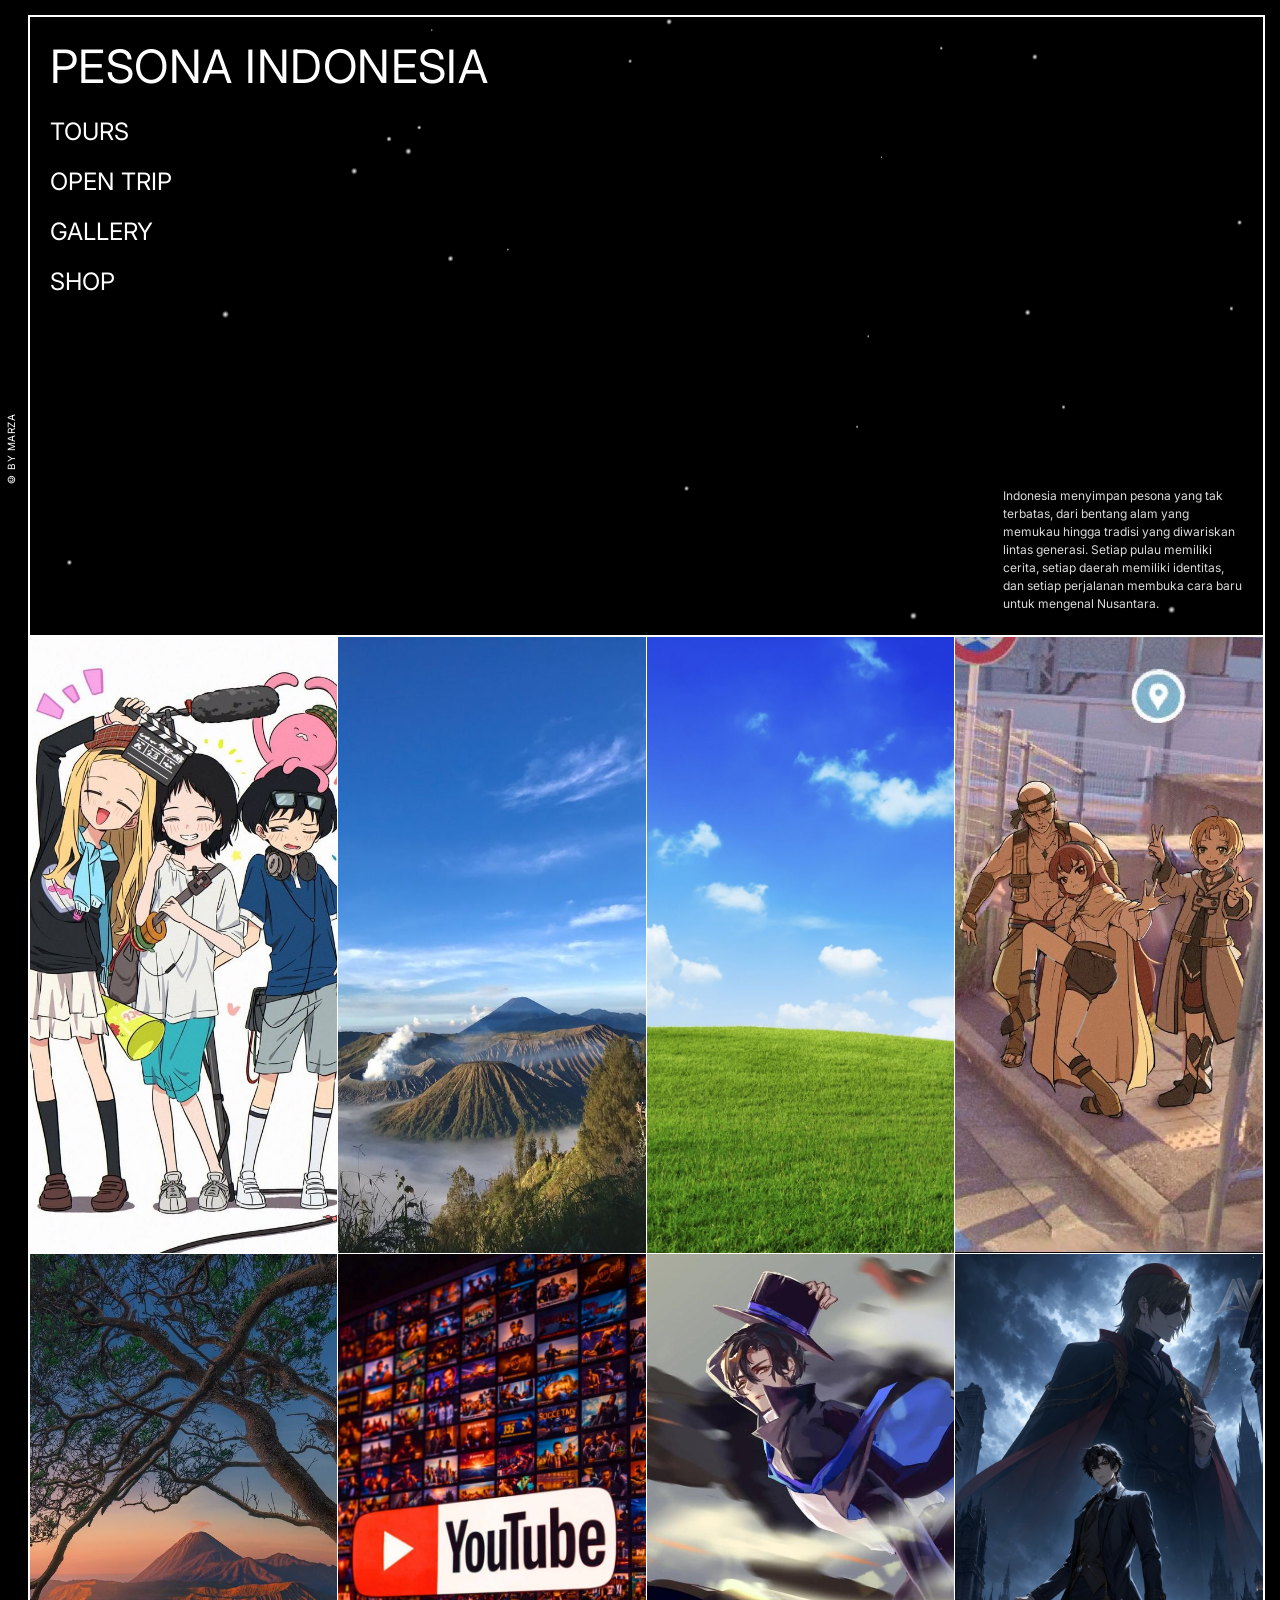
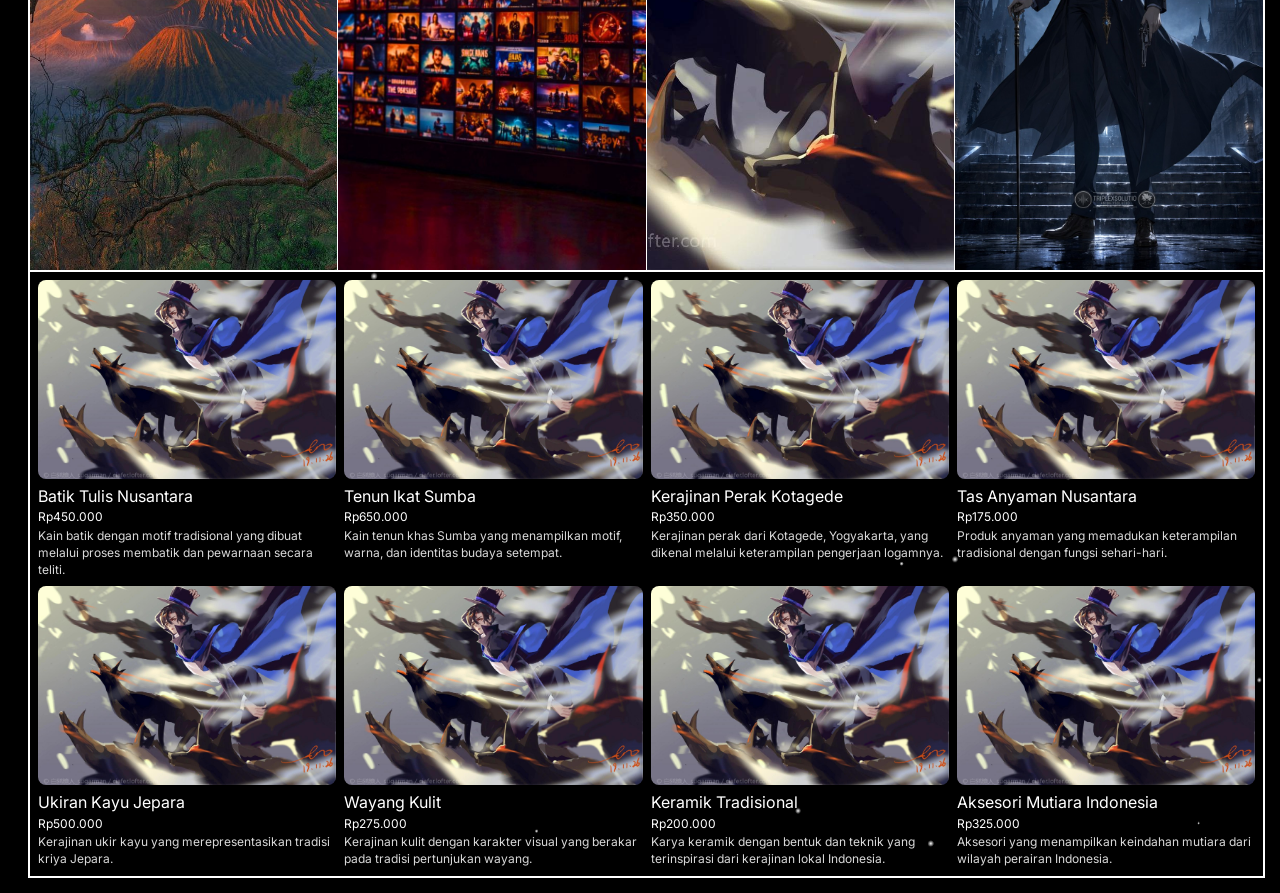
==== index.html @ 9a18dd90 "hari penghakiman di mulai di hari rabu" ====
<!DOCTYPE html>
<html lang="id">

<head>
  <meta charset="UTF-8">
  <meta name="viewport" content="width=device-width, initial-scale=1">
  <title>Pesona Indonesia</title>
  <link rel="preconnect" href="https://fonts.googleapis.com">
  <link rel="preconnect" href="https://fonts.gstatic.com" crossorigin>
  <link href="https://fonts.googleapis.com/css2?family=Inter:wght@300;400&display=swap" rel="stylesheet">
  <link rel="stylesheet" href="style.css">

</head>

<body>
  <p class="credit">© BY MARZA</p>
  <div class="frame finisher-header">

    <header class="hero" id="top">
      <div class="hero-left">
        <h1>PESONA INDONESIA</h1>
        <nav aria-label="Navigasi utama">
          <ul>
            <li><a href="#tours">TOURS</a></li>
            <li><a href="#open-trip">OPEN TRIP</a></li>
            <li><a href="#gallery">GALLERY</a></li>
            <li><a href="#shop">SHOP</a></li>
          </ul>
        </nav>
      </div>
      <p class="hero-text">Indonesia menyimpan pesona yang tak terbatas, dari bentang alam yang memukau hingga tradisi
        yang diwariskan lintas generasi. Setiap pulau memiliki cerita, setiap daerah memiliki identitas, dan setiap
        perjalanan membuka cara baru untuk mengenal Nusantara.</p>
    </header>

    <main>
      <section class="gallery" id="gallery" aria-label="Galeri destinasi">
        <div class="gallery-row" id="tours">
          <figure><img src="imagesguua/images(1).jpg" alt="Persawahan dan pegunungan Bali" style="object-position:center">
          </figure>
          <figure><img src="imagesguua/images(2).jpg" alt="Candi Borobudur, Jawa Tengah"></figure>
          <figure><img src="imagesguua/images(3).jpg" alt="Lanskap Taman Nasional Komodo, Labuan Bajo"></figure>
          <figure><img src="imagesguua/images(4).jpg" alt="Rumah adat Tongkonan, Toraja"></figure>
        </div>
        <div class="gallery-row" id="open-trip">
          <figure><img src="imagesguua/images(5).jpg" alt="Danau Toba dan Pulau Samosir"></figure>
          <figure><img src="imagesguua/images(6).jpg" alt="Laut dan pulau karst Raja Ampat"></figure>
          <figure><img src="imagesguua/images.jpg" alt="Kegiatan membatik tradisional"></figure>
          <figure><img src="imagesguua/images9.jpg" alt="Tari tradisional Indonesia dengan busana adat"></figure>
        </div>
      </section>

      <section class="shop" id="shop" aria-label="Katalog kerajinan">
        <article class="card">
          <img src="imagesguua/images.jpg" alt="Batik Tulis Nusantara">
          <h2>Batik Tulis Nusantara</h2>
          <p class="price">Rp450.000</p>
          <p class="desc">Kain batik dengan motif tradisional yang dibuat melalui proses membatik dan pewarnaan secara
            teliti.</p>
        </article>
        <article class="card">
          <img src="imagesguua/images.jpg" alt="Tenun Ikat Sumba">
          <h2>Tenun Ikat Sumba</h2>
          <p class="price">Rp650.000</p>
          <p class="desc">Kain tenun khas Sumba yang menampilkan motif, warna, dan identitas budaya setempat.</p>
        </article>
        <article class="card">
          <img src="imagesguua/images.jpg" alt="Kerajinan Perak Kotagede">
          <h2>Kerajinan Perak Kotagede</h2>
          <p class="price">Rp350.000</p>
          <p class="desc">Kerajinan perak dari Kotagede, Yogyakarta, yang dikenal melalui keterampilan pengerjaan
            logamnya.</p>
        </article>
        <article class="card">
          <img src="imagesguua/images.jpg" alt="Tas Anyaman Nusantara">
          <h2>Tas Anyaman Nusantara</h2>
          <p class="price">Rp175.000</p>
          <p class="desc">Produk anyaman yang memadukan keterampilan tradisional dengan fungsi sehari-hari.</p>
        </article>
        <article class="card">
          <img src="imagesguua/images.jpg" alt="Ukiran Kayu Jepara">
          <h2>Ukiran Kayu Jepara</h2>
          <p class="price">Rp500.000</p>
          <p class="desc">Kerajinan ukir kayu yang merepresentasikan tradisi kriya Jepara.</p>
        </article>
        <article class="card">
          <img src="imagesguua/images.jpg" alt="Wayang Kulit">
          <h2>Wayang Kulit</h2>
          <p class="price">Rp275.000</p>
          <p class="desc">Kerajinan kulit dengan karakter visual yang berakar pada tradisi pertunjukan wayang.</p>
        </article>
        <article class="card">
          <img src="imagesguua/images.jpg" alt="Keramik Tradisional">
          <h2>Keramik Tradisional</h2>
          <p class="price">Rp200.000</p>
          <p class="desc">Karya keramik dengan bentuk dan teknik yang terinspirasi dari kerajinan lokal Indonesia.</p>
        </article>
        <article class="card">
          <img src="imagesguua/images.jpg" alt="Aksesori Mutiara Indonesia">
          <h2>Aksesori Mutiara Indonesia</h2>
          <p class="price">Rp325.000</p>
          <p class="desc">Aksesori yang menampilkan keindahan mutiara dari wilayah perairan Indonesia.</p>
        </article>
      </section>
    </main>

    <footer class="sr-only">
      <p>Pesona Indonesia. Harga adalah contoh untuk kebutuhan desain.</p>
    </footer>
  </div>
  <script src="finisher-header.es5.min.js"></script>
  <script type="text/javascript">
    new FinisherHeader({
      "count": 100,
      "size": {
        "min": 2,
        "max": 8,
        "pulse": 0
      },
      "speed": {
        "x": {
          "min": 0,
          "max": 0.4
        },
        "y": {
          "min": 0,
          "max": 0.6
        }
      },
      "colors": {
        "background": "#000000",
        "particles": [
          "#ffffff"
        ]
      },
      "blending": "overlay",
      "opacity": {
        "center": 1,
        "edge": 0
      },
      "skew": -2,
      "shapes": [
        "c"
      ]
    });
  </script>
</body>

</html>
---- style.css ----
*,
*::before,
*::after {
  box-sizing: border-box;
  margin: 0;
  padding: 0
}

html {
  scroll-behavior: smooth;
  background: #000
}

body {
  background: #000;
  color: #fff;
  font-family: "Inter", Arial, Helvetica, sans-serif;
  font-weight: 400;
  line-height: 1.4;
  padding: 15px 15px 15px 28px
}

a {
  color: #fff;
  text-decoration: none
}

a:hover,
a:focus-visible {
  text-decoration: underline;
  text-underline-offset: 6px
}

ul {
  list-style: none
}

img {
  display: block;
  width: 100%;
  height: 100%;
  object-fit: cover;
  background: #D9D9D9;
  color: #D9D9D9
}

.credit {
  position: fixed;
  left: 4px;
  top: 50%;
  writing-mode: vertical-lr;
  transform: rotate(180deg) translateY(50%);
  font-size: 10px;
  letter-spacing: .05em;
  color: #fff
}

.frame {
  position: relative;
  z-index: 0;
  overflow: hidden;
  border: 2px solid #fff
}

.hero {
  position: relative;
  z-index: 0;
  overflow: hidden;
  display: flex;
  justify-content: space-between;
  align-items: flex-end;
  min-height: 620px;
  padding: 24px 20px 22px;
  border-bottom: 2px solid #fff;
  gap: 24px
}

.hero-left {
  align-self: flex-start
}

.hero h1 {
  font-size: 46px;
  font-weight: 400;
  line-height: 1.1;
  letter-spacing: .01em;
  margin-bottom: 28px
}

.hero nav li {
  font-size: 24px;
  line-height: 1;
  margin-bottom: 26px
}

.hero-text {
  width: min(240px, 100%);
  font-size: 12px;
  color: #D9D9D9;
  line-height: 1.5
}

.gallery-row {
  display: grid;
  grid-template-columns: repeat(4, 1fr);
  scroll-margin-top: 15px
}

.gallery-row figure {
  aspect-ratio: 1/2;
  border-right: 1px solid #fff;
  border-bottom: 1px solid #fff;
  overflow: hidden;
  background: #D9D9D9
}

.gallery-row figure:last-child {
  border-right: 0
}

.gallery {
  border-bottom: 2px solid #fff
}

.gallery-row:last-child figure {
  border-bottom: 0
}

.shop {
  display: grid;
  grid-template-columns: repeat(4, 1fr);
  gap: 8px 8px;
  padding: 8px
}

.card img {
  aspect-ratio: 1.5/1;
  height: auto;
  border-radius: 8px
}

.card h2 {
  font-size: 16px;
  font-weight: 400;
  margin-top: 6px
}

.card .price {
  font-size: 12px;
  margin-top: 2px
}

.card .desc {
  font-size: 12px;
  color: #D9D9D9;
  margin-top: 2px
}

.sr-only {
  position: absolute;
  width: 1px;
  height: 1px;
  overflow: hidden;
  clip: rect(0 0 0 0);
  white-space: nowrap
}

@media (max-width:1024px) {
  .hero h1 {
    font-size: 38px
  }

  .hero nav li {
    font-size: 21px
  }
}

@media (max-width:768px) {
  body {
    padding: 10px 10px 10px 22px
  }

  .hero {
    flex-direction: column;
    align-items: flex-start;
    min-height: 0;
    padding: 18px 14px
  }

  .hero h1 {
    font-size: 30px
  }

  .hero nav li {
    font-size: 20px;
    margin-bottom: 16px
  }

  .hero-text {
    width: 100%;
    max-width: 420px
  }

  .gallery-row {
    grid-template-columns: repeat(2, 1fr)
  }

  .gallery-row figure:nth-child(2n) {
    border-right: 0
  }

  .shop {
    grid-template-columns: repeat(2, 1fr)
  }
}

@media (max-width:480px) {
  .hero h1 {
    font-size: 24px
  }

  .shop {
    grid-template-columns: 1fr
  }
}
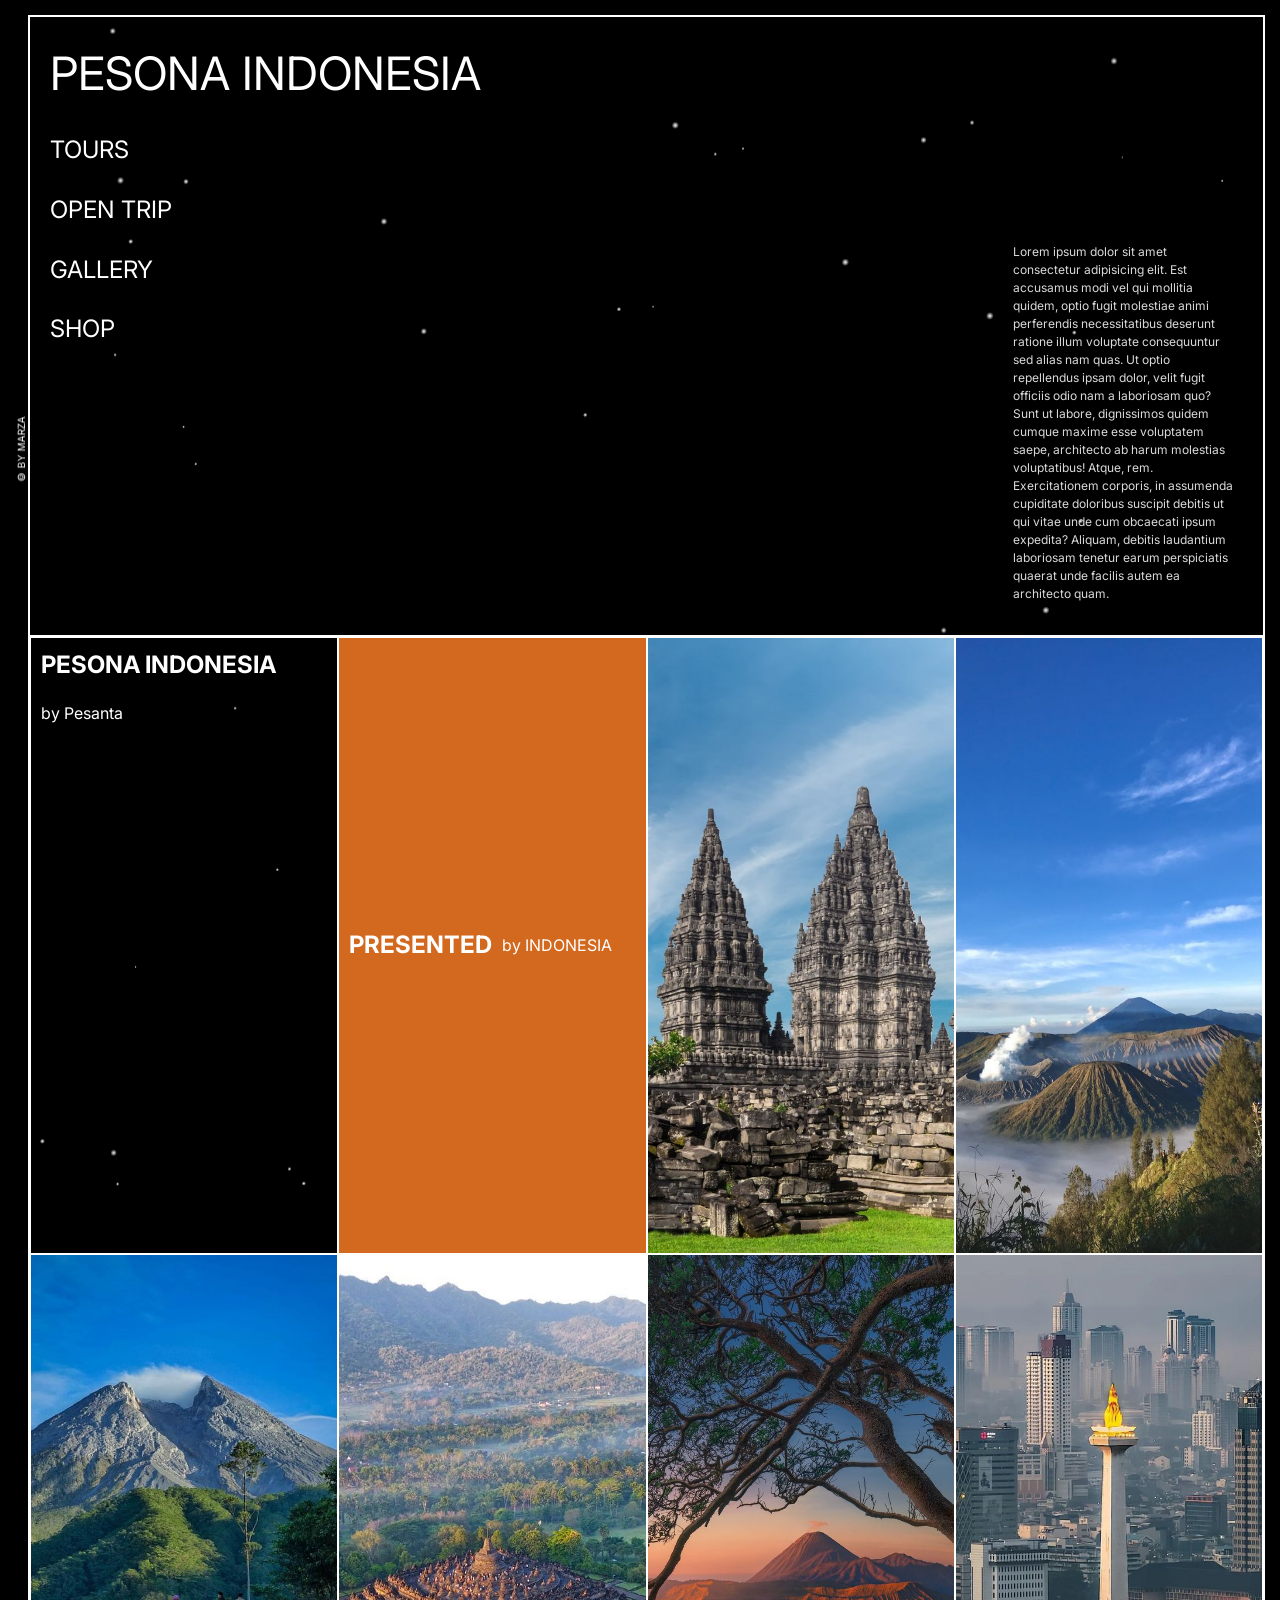
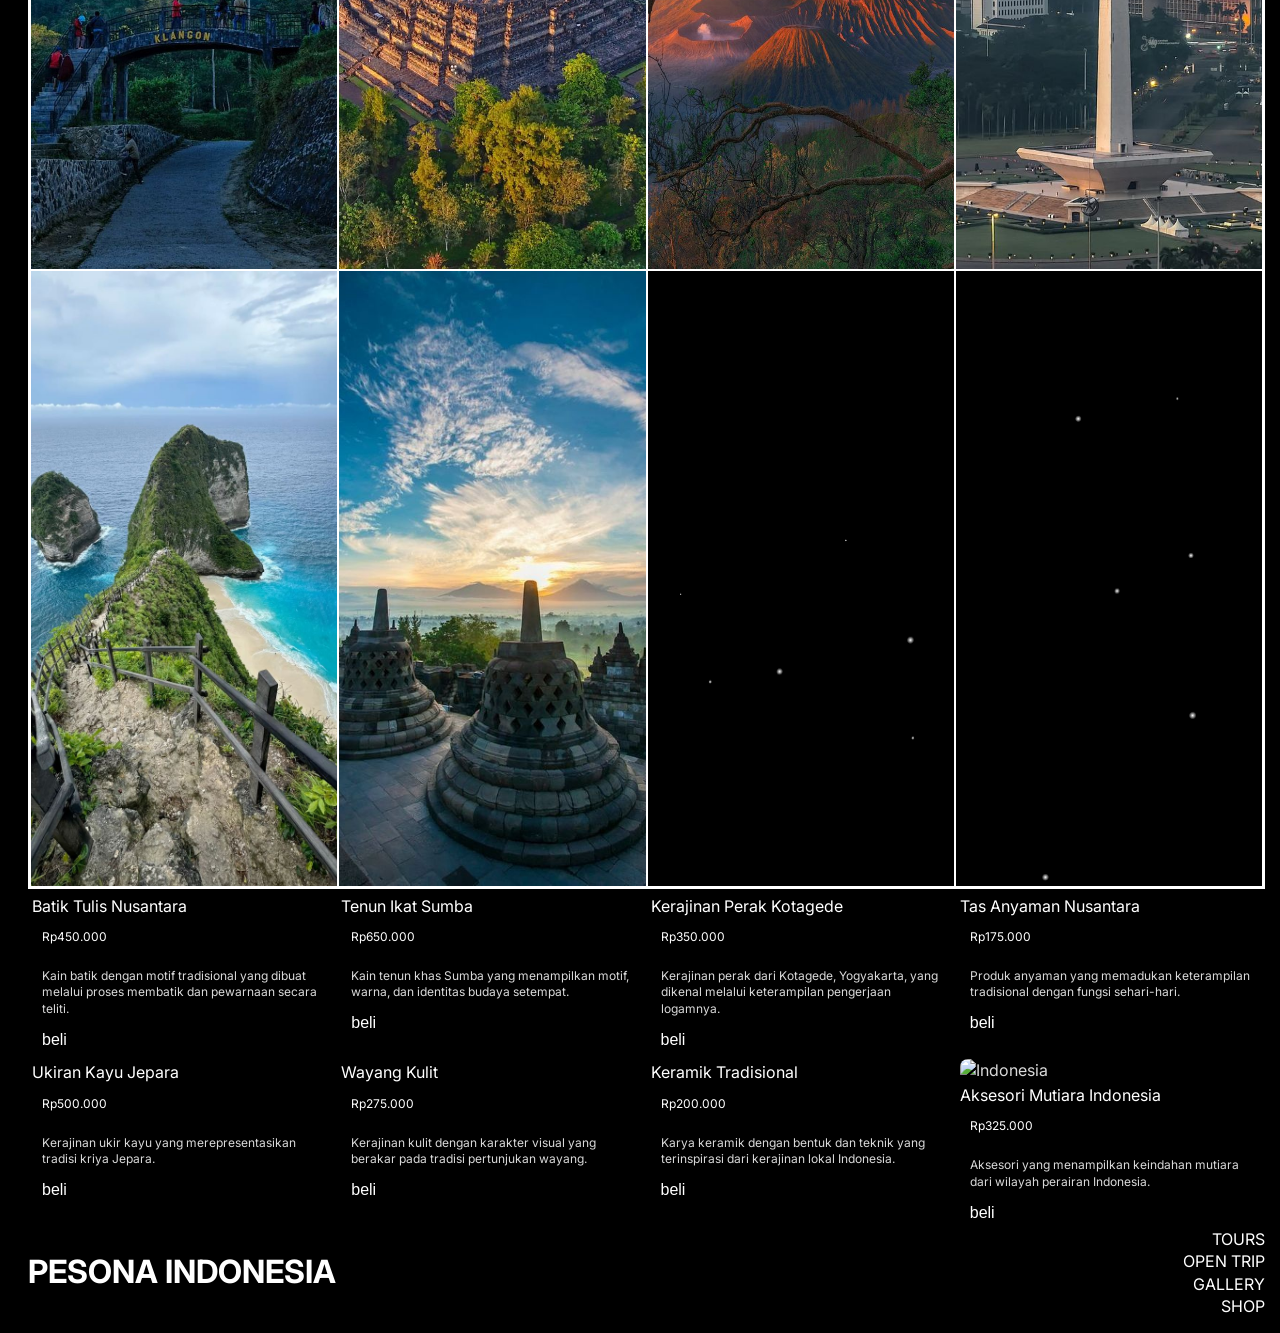
==== commit 88c1f386: "update design" ====
--- a/index.html
+++ b/index.html
@@ -17,7 +17,7 @@
   <div class="frame finisher-header">
 
     <header class="hero" id="top">
-      <div class="hero-left">
+      <div class="hero-left ">
         <h1>PESONA INDONESIA</h1>
         <nav aria-label="Navigasi utama">
           <ul>
@@ -28,86 +28,132 @@
           </ul>
         </nav>
       </div>
-      <p class="hero-text">Indonesia menyimpan pesona yang tak terbatas, dari bentang alam yang memukau hingga tradisi
-        yang diwariskan lintas generasi. Setiap pulau memiliki cerita, setiap daerah memiliki identitas, dan setiap
-        perjalanan membuka cara baru untuk mengenal Nusantara.</p>
+      <p class="hero-text ">Lorem ipsum dolor sit amet consectetur adipisicing elit. Est accusamus modi vel qui mollitia
+        quidem, optio fugit molestiae animi perferendis necessitatibus deserunt ratione illum voluptate consequuntur sed
+        alias nam quas.
+        Ut optio repellendus ipsam dolor, velit fugit officiis odio nam a laboriosam quo? Sunt ut labore, dignissimos
+        quidem cumque maxime esse voluptatem saepe, architecto ab harum molestias voluptatibus! Atque, rem.
+        Exercitationem corporis, in assumenda cupiditate doloribus suscipit debitis ut qui vitae unde cum obcaecati
+        ipsum expedita? Aliquam, debitis laudantium laboriosam tenetur earum perspiciatis quaerat unde facilis autem ea
+        architecto quam.</p>
     </header>
 
     <main>
       <section class="gallery" id="gallery" aria-label="Galeri destinasi">
         <div class="gallery-row" id="tours">
-          <figure><img src="imagesguua/images(1).jpg" alt="Persawahan dan pegunungan Bali" style="object-position:center">
+          <figure class="figura">
+            <h1>PESONA INDONESIA</h1>
+            <p>by Pesanta</p>
           </figure>
-          <figure><img src="imagesguua/images(2).jpg" alt="Candi Borobudur, Jawa Tengah"></figure>
-          <figure><img src="imagesguua/images(3).jpg" alt="Lanskap Taman Nasional Komodo, Labuan Bajo"></figure>
-          <figure><img src="imagesguua/images(4).jpg" alt="Rumah adat Tongkonan, Toraja"></figure>
-        </div>
-        <div class="gallery-row" id="open-trip">
-          <figure><img src="imagesguua/images(5).jpg" alt="Danau Toba dan Pulau Samosir"></figure>
-          <figure><img src="imagesguua/images(6).jpg" alt="Laut dan pulau karst Raja Ampat"></figure>
-          <figure><img src="imagesguua/images.jpg" alt="Kegiatan membatik tradisional"></figure>
-          <figure><img src="imagesguua/images9.jpg" alt="Tari tradisional Indonesia dengan busana adat"></figure>
+          <figure class="figura-mid">
+            <h1>PRESENTED</h1>
+            <p>by INDONESIA</p>
+          </figure>
+          <figure><img src="imagesguua/a.jpg" alt="">
+          </figure>
+          <figure><img src="imagesguua/images(2).jpg" alt=""></figure>
+          <figure><img src="imagesguua/b.jpg" alt=""></figure>
+          <figure><img src="imagesguua/c.jpg" alt=""></figure>
+          <figure><img src="imagesguua/images(5).jpg" alt=""></figure>
+          <figure><img src="imagesguua/d.jpg" alt=""></figure>
+          <figure><img src="imagesguua/e.jpg" alt=""></figure>
+          <figure><img src="imagesguua/f.jpg" alt=""></figure>
+          <figure></figure>
+          <figure></figure>
         </div>
       </section>
+  </div>
 
-      <section class="shop" id="shop" aria-label="Katalog kerajinan">
-        <article class="card">
-          <img src="imagesguua/images.jpg" alt="Batik Tulis Nusantara">
-          <h2>Batik Tulis Nusantara</h2>
-          <p class="price">Rp450.000</p>
-          <p class="desc">Kain batik dengan motif tradisional yang dibuat melalui proses membatik dan pewarnaan secara
-            teliti.</p>
-        </article>
-        <article class="card">
-          <img src="imagesguua/images.jpg" alt="Tenun Ikat Sumba">
-          <h2>Tenun Ikat Sumba</h2>
-          <p class="price">Rp650.000</p>
-          <p class="desc">Kain tenun khas Sumba yang menampilkan motif, warna, dan identitas budaya setempat.</p>
-        </article>
-        <article class="card">
-          <img src="imagesguua/images.jpg" alt="Kerajinan Perak Kotagede">
-          <h2>Kerajinan Perak Kotagede</h2>
-          <p class="price">Rp350.000</p>
-          <p class="desc">Kerajinan perak dari Kotagede, Yogyakarta, yang dikenal melalui keterampilan pengerjaan
-            logamnya.</p>
-        </article>
-        <article class="card">
-          <img src="imagesguua/images.jpg" alt="Tas Anyaman Nusantara">
-          <h2>Tas Anyaman Nusantara</h2>
-          <p class="price">Rp175.000</p>
-          <p class="desc">Produk anyaman yang memadukan keterampilan tradisional dengan fungsi sehari-hari.</p>
-        </article>
-        <article class="card">
-          <img src="imagesguua/images.jpg" alt="Ukiran Kayu Jepara">
-          <h2>Ukiran Kayu Jepara</h2>
-          <p class="price">Rp500.000</p>
-          <p class="desc">Kerajinan ukir kayu yang merepresentasikan tradisi kriya Jepara.</p>
-        </article>
-        <article class="card">
-          <img src="imagesguua/images.jpg" alt="Wayang Kulit">
-          <h2>Wayang Kulit</h2>
-          <p class="price">Rp275.000</p>
-          <p class="desc">Kerajinan kulit dengan karakter visual yang berakar pada tradisi pertunjukan wayang.</p>
-        </article>
-        <article class="card">
-          <img src="imagesguua/images.jpg" alt="Keramik Tradisional">
-          <h2>Keramik Tradisional</h2>
-          <p class="price">Rp200.000</p>
-          <p class="desc">Karya keramik dengan bentuk dan teknik yang terinspirasi dari kerajinan lokal Indonesia.</p>
-        </article>
-        <article class="card">
-          <img src="imagesguua/images.jpg" alt="Aksesori Mutiara Indonesia">
-          <h2>Aksesori Mutiara Indonesia</h2>
-          <p class="price">Rp325.000</p>
-          <p class="desc">Aksesori yang menampilkan keindahan mutiara dari wilayah perairan Indonesia.</p>
-        </article>
-      </section>
-    </main>
+  <section class="shop" id="shop" aria-label="Katalog kerajinan">
+    <!-- <h1>shop</h1> -->
+    <article class="card">
+      <img src="https://encrypted-tbn0.gstatic.com/images?q=tbn:ANd9GcS2NGw90JqmIl5gWL5aLZv-WVQ29xezgGhEM46Evqoezw&s=10"
+        alt="">
+      <h2>Batik Tulis Nusantara</h2>
+      <p class="price">Rp450.000</p>
+      <p class="desc">Kain batik dengan motif tradisional yang dibuat melalui proses membatik dan pewarnaan secara
+        teliti.</p>
+      <a class="btn" href="">beli</a>
+    </article>
+    <article class="card">
+      <img src="https://encrypted-tbn0.gstatic.com/images?q=tbn:ANd9GcS4jVe4rl5muFM_wTuqm14y1kljasdmo5buB1YxEKJhjg&s=10"
+        alt="">
+      <h2>Tenun Ikat Sumba</h2>
+      <p class="price">Rp650.000</p>
+      <p class="desc">Kain tenun khas Sumba yang menampilkan motif, warna, dan identitas budaya setempat.</p>
+      <a class="btn" href="">beli</a>
 
-    <footer class="sr-only">
-      <p>Pesona Indonesia. Harga adalah contoh untuk kebutuhan desain.</p>
-    </footer>
-  </div>
+    </article>
+    <article class="card">
+      <img src="https://encrypted-tbn0.gstatic.com/images?q=tbn:ANd9GcSrv_FoDN6S-MhjR6qUwUP2LYfRA6kP9iYUX-naaOXTNw&s=10"
+        alt="">
+      <h2>Kerajinan Perak Kotagede</h2>
+      <p class="price">Rp350.000</p>
+      <p class="desc">Kerajinan perak dari Kotagede, Yogyakarta, yang dikenal melalui keterampilan pengerjaan
+        logamnya.</p>
+      <a class="btn" href="">beli</a>
+
+    </article>
+    <article class="card">
+      <img src="https://encrypted-tbn0.gstatic.com/images?q=tbn:ANd9GcQ6KX84qlSlg59m35VZIegePX8Jc0g2H79NkfXJ-P7qwQ&s=10"
+        alt="">
+      <h2>Tas Anyaman Nusantara</h2>
+      <p class="price">Rp175.000</p>
+      <p class="desc">Produk anyaman yang memadukan keterampilan tradisional dengan fungsi sehari-hari.</p>
+      <a class="btn" href="">beli</a>
+
+    </article>
+    <article class="card">
+      <img src="https://encrypted-tbn0.gstatic.com/images?q=tbn:ANd9GcRgpGkeNNxbvdjKxXasfTYE9IRXVG5wW8HQLVJ9NxFEHQ&s=10"
+        alt="">
+      <h2>Ukiran Kayu Jepara</h2>
+      <p class="price">Rp500.000</p>
+      <p class="desc">Kerajinan ukir kayu yang merepresentasikan tradisi kriya Jepara.</p>
+      <a class="btn" href="">beli</a>
+
+    </article>
+    <article class="card">
+      <img src="https://encrypted-tbn0.gstatic.com/images?q=tbn:ANd9GcSDGhVH8yqtCHt7iVDd_UdhpQwdK1t0zgJ62r7DN46ElQ&s=10"
+        alt="">
+      <h2>Wayang Kulit</h2>
+      <p class="price">Rp275.000</p>
+      <p class="desc">Kerajinan kulit dengan karakter visual yang berakar pada tradisi pertunjukan wayang.</p>
+      <a class="btn" href="">beli</a>
+
+    </article>
+    <article class="card">
+      <img src="https://encrypted-tbn0.gstatic.com/images?q=tbn:ANd9GcTFhneNW4R0aVc6RHT_Cl4RUUbKO9scrE-k_5pBry3jow&s=10"
+        alt="">
+      <h2>Keramik Tradisional</h2>
+      <p class="price">Rp200.000</p>
+      <p class="desc">Karya keramik dengan bentuk dan teknik yang terinspirasi dari kerajinan lokal Indonesia.</p>
+      <a class="btn" href="">beli</a>
+
+    </article>
+    <article class="card">
+      <img src="https://encrypted-tbn0.gstatic.com/images?q=tbn:ANd9GcRSu2iTk2XTmO5CT30axI0VmIVGnCIOk_uVQJqPW8Be2A&s=10"
+        alt=" Indonesia">
+      <h2>Aksesori Mutiara Indonesia</h2>
+      <p class="price">Rp325.000</p>
+      <p class="desc">Aksesori yang menampilkan keindahan mutiara dari wilayah perairan Indonesia.</p>
+      <a class="btn" href="">beli</a>
+
+    </article>
+  </section>
+  </main>
+
+  <footer>
+    <h1>PESONA INDONESIA</h1>
+    <nav aria-label="Navigasi utama">
+      <ul>
+        <li><a href="#tours">TOURS</a></li>
+        <li><a href="#open-trip">OPEN TRIP</a></li>
+        <li><a href="#gallery">GALLERY</a></li>
+        <li><a href="#shop">SHOP</a></li>
+      </ul>
+    </nav>
+    </div>
+  </footer>
   <script src="finisher-header.es5.min.js"></script>
   <script type="text/javascript">
     new FinisherHeader({
--- a/style.css
+++ b/style.css
@@ -7,7 +7,7 @@
 }
 
 html {
-  scroll-behavior: smooth;
+  /* scroll-behavior: smooth; */
   background: #000
 }
 
@@ -25,8 +25,7 @@
   text-decoration: none
 }
 
-a:hover,
-a:focus-visible {
+a:hover {
   text-decoration: underline;
   text-underline-offset: 6px
 }
@@ -40,20 +39,23 @@
   width: 100%;
   height: 100%;
   object-fit: cover;
-  background: #D9D9D9;
   color: #D9D9D9
 }
 
 .credit {
   position: fixed;
   left: 4px;
+  /* right: 4px; */
   top: 50%;
   writing-mode: vertical-lr;
   transform: rotate(180deg) translateY(50%);
   font-size: 10px;
-  letter-spacing: .05em;
   color: #fff
 }
+
+/* .frame {
+  border: 2px solid #fff;
+} */
 
 .frame {
   position: relative;
@@ -63,12 +65,9 @@
 }
 
 .hero {
-  position: relative;
-  z-index: 0;
-  overflow: hidden;
   display: flex;
   justify-content: space-between;
-  align-items: flex-end;
+  /* align-items: flex-start; */
   min-height: 620px;
   padding: 24px 20px 22px;
   border-bottom: 2px solid #fff;
@@ -76,20 +75,20 @@
 }
 
 .hero-left {
-  align-self: flex-start
+  align-self: flex-start;
+  /* width: min(240px, 100%); */
+  /* font-size: 12px; */
+
 }
 
 .hero h1 {
   font-size: 46px;
   font-weight: 400;
-  line-height: 1.1;
-  letter-spacing: .01em;
   margin-bottom: 28px
 }
 
 .hero nav li {
   font-size: 24px;
-  line-height: 1;
   margin-bottom: 26px
 }
 
@@ -97,7 +96,8 @@
   width: min(240px, 100%);
   font-size: 12px;
   color: #D9D9D9;
-  line-height: 1.5
+  line-height: 1.5;
+  align-self: flex-end;
 }
 
 .gallery-row {
@@ -108,33 +108,24 @@
 
 .gallery-row figure {
   aspect-ratio: 1/2;
-  border-right: 1px solid #fff;
-  border-bottom: 1px solid #fff;
+  gap: 0.1;
+  border: 1px solid #fff;
   overflow: hidden;
-  background: #D9D9D9
-}
-
-.gallery-row figure:last-child {
-  border-right: 0
-}
-
-.gallery {
-  border-bottom: 2px solid #fff
-}
-
-.gallery-row:last-child figure {
-  border-bottom: 0
 }
 
 .shop {
   display: grid;
   grid-template-columns: repeat(4, 1fr);
-  gap: 8px 8px;
-  padding: 8px
+  gap: 8px ;
+  padding: 4px
+}
+
+.shop p {
+  min-height: (250px, 100%);
 }
 
 .card img {
-  aspect-ratio: 1.5/1;
+  aspect-ratio: 1, 5/1;
   height: auto;
   border-radius: 8px
 }
@@ -142,7 +133,7 @@
 .card h2 {
   font-size: 16px;
   font-weight: 400;
-  margin-top: 6px
+  margin-top: 2px
 }
 
 .card .price {
@@ -160,7 +151,7 @@
   position: absolute;
   width: 1px;
   height: 1px;
-  overflow: hidden;
+  /* overflow: hidden; */
   clip: rect(0 0 0 0);
   white-space: nowrap
 }
@@ -205,9 +196,6 @@
     grid-template-columns: repeat(2, 1fr)
   }
 
-  .gallery-row figure:nth-child(2n) {
-    border-right: 0
-  }
 
   .shop {
     grid-template-columns: repeat(2, 1fr)
@@ -222,4 +210,43 @@
   .shop {
     grid-template-columns: 1fr
   }
-}+}
+
+.figura h1,
+p {
+  padding: 10px;
+}
+
+.figura-mid {
+  padding: 10px;
+  display: flex;
+  justify-items: auto;
+  align-items: center;
+  background-color: chocolate;
+}
+
+button {
+  padding: 10px;
+  margin: 10px;
+  background-color: transparent;
+  border-radius: 10px;
+  border: 0;
+}
+
+.btn {
+  padding: 10px;
+  font-family: Arial, Helvetica, sans-serif;
+  color: white;
+  text-decoration: none;
+}
+
+button:hover {
+  text-decoration: underline;
+}
+footer{
+  display: flex;
+  justify-content: space-between;
+  align-items: center;
+  text-align: end;
+}
+
